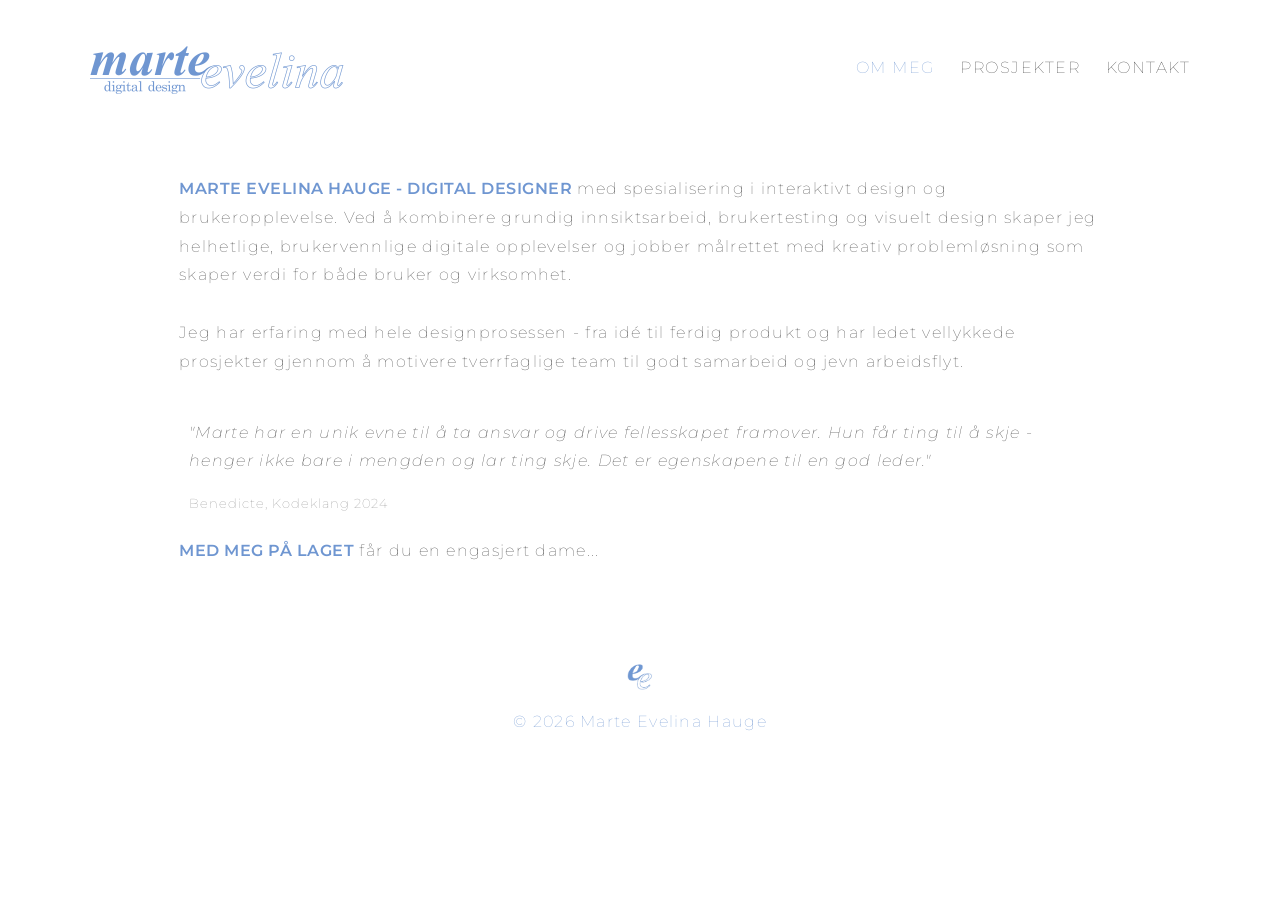
==== index.html @ 9aba0e66 "Initial portfolio upload" ====
<!DOCTYPE html>
<html lang="no">
<head>
  <meta charset="UTF-8">
  <meta name="viewport" content="width=device-width, initial-scale=1.0">
  <link href="https://fonts.googleapis.com/css2?family=Montserrat:wght@300;400;600&display=swap" rel="stylesheet">
  <title>marteevelina.no</title>
  <style>
    body {
      margin: 0;
      font-family: 'Montserrat', sans-serif;
      background: white;
      color: #333;
      font-weight: lighter;
      letter-spacing: 1.3px;
    }

    main{
      padding: 0 5%;
      margin-top: 15px;
    }

    h3 {
      font-weight: normal;
      color: #6F96D1;
      letter-spacing: 1.5px;
    }

    header {
      background: white;
      padding: 30px 90px 20px 90px;
      display: flex;
      justify-content: space-between;
      align-items: center;
      position: sticky;
      top: 0;
      z-index: 2;
    }

    nav a {
      margin-left: 20px;
      text-decoration: none;
      color: #333;
      font-weight: lighter;
      letter-spacing: 1.5px;
      transition: 0.3s;
    }

    nav a:hover {
      color: #6F96D1;
    }

    nav a.active {
      color: #6F96D1;
    }

    footer {
      text-align: center;
      padding: 20px;
      background: white;
      margin-top: 40px;
    }

    .intro-text {
      padding: 20px 10%;
    }

    .intro-text p {
      font-size: 1rem;
      line-height: 1.8;
    }

    .highlight {
      color: #6F96D1; /* samme blå tone */
      font-weight: 600;
      letter-spacing: 0.5px;
    }

    .quote-section {
      padding: 10px;
    }

    .quote-text {
      font-family: 'Montserrat', serif;
      font-style: italic;
      font-size: 1rem;
      line-height: 1.5;
    }

    .quote-author {
      display: block;
      margin-top: 20px;
      font-size: 0.8rem;
      letter-spacing: 1px;
      opacity: 0.6;
    }

  </style>
</head>
<body>

<header>
  <a href="index.html">
  <img src="images/melogo.png" alt="Logo" style="height: 70px;" >
  </a>
  <nav>
    <a href="index.html" class="active">OM MEG</a>
    <a href="projetcs.html">PROSJEKTER</a>
    <a href="contact.html">KONTAKT</a>
  </nav>
</header>

<main>
  <section class="intro-text" >
    <section>
      <p>
        <span class="highlight">MARTE EVELINA HAUGE - DIGITAL DESIGNER</span> 
        med spesialisering i interaktivt design og brukeropplevelse. Ved å kombinere grundig innsiktsarbeid, brukertesting og visuelt design skaper jeg helhetlige, 
        brukervennlige digitale opplevelser og jobber målrettet med kreativ problemløsning som skaper verdi for både bruker og virksomhet. <br> <br>
        Jeg har erfaring med hele designprosessen - 
        fra idé til ferdig produkt og har ledet vellykkede prosjekter gjennom å motivere tverrfaglige team til godt samarbeid og jevn arbeidsflyt.
      </p>
    </section>

    <section class="quote-section">
      <p class="quote-text">
        "Marte har en unik evne til å ta ansvar og drive fellesskapet framover. 
        Hun får ting til å skje - henger ikke bare i mengden og lar ting skje.
        Det er egenskapene til en god leder."
      </p>
      <span class="quote-author">Benedicte, Kodeklang 2024</span>
    </section>

    <section>
      <p>
        <span class="highlight">MED MEG PÅ LAGET</span>
        får du en engasjert dame...
      </p>
    </section>

  </section>

  <footer>
    <img src="images/mefavicon.png" alt="Logo" style="height: 30px;">
    <p style="color: #6F96D1;">© 2026 Marte Evelina Hauge</p>
  </footer>
</main>

</body>
</html>
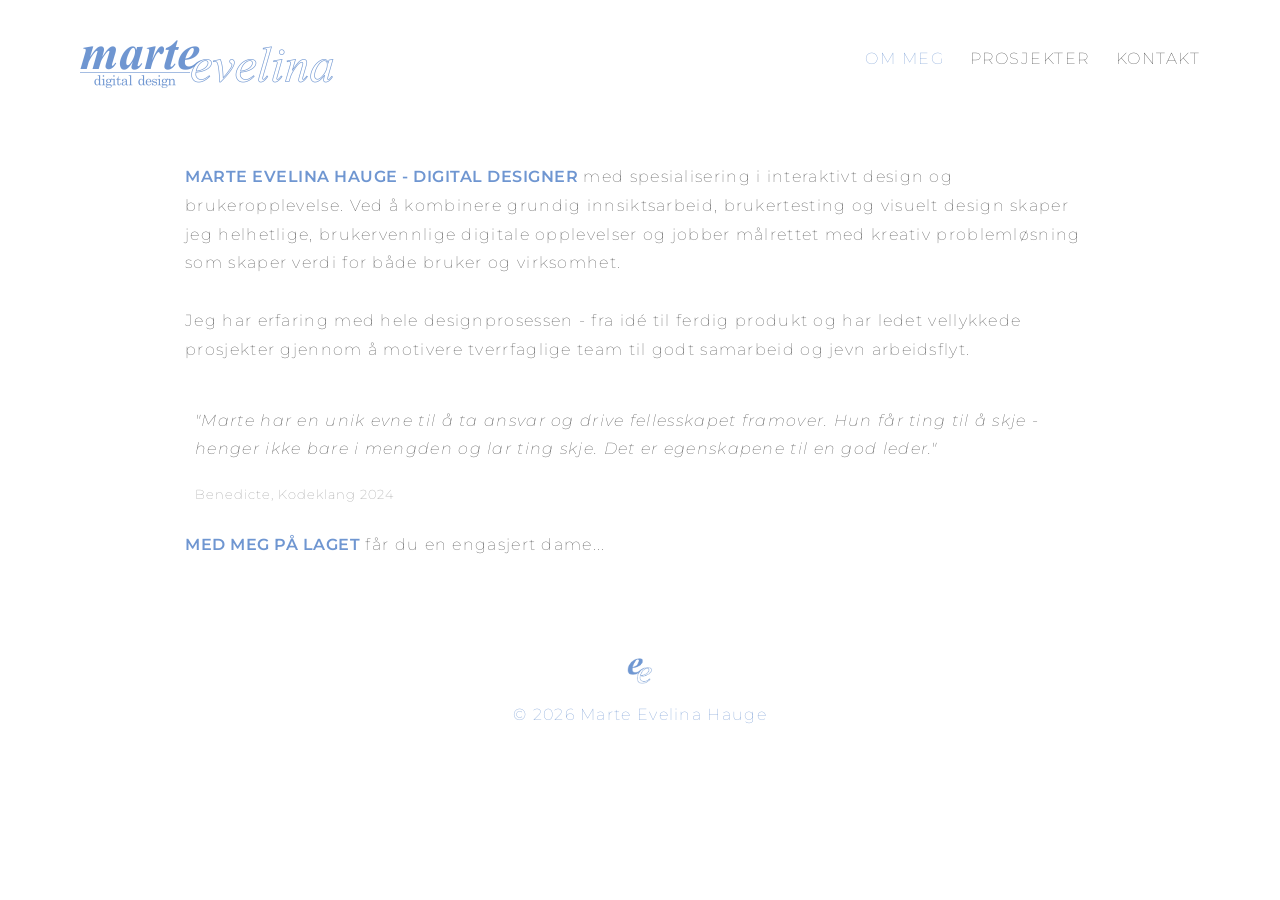
==== commit 3a50480f: "responsive version 1.0" ====
--- a/index.html
+++ b/index.html
@@ -1,5 +1,5 @@
 <!DOCTYPE html>
-<html lang="no">
+<html lang="no" class="no-js">
 <head>
   <meta charset="UTF-8">
   <meta name="viewport" content="width=device-width, initial-scale=1.0">
@@ -96,15 +96,20 @@
     }
 
   </style>
+  <link rel="stylesheet" href="css/responsive.css">
+  <script src="js/navigation.js" defer></script>
 </head>
 <body>
 
 <header>
-  <a href="index.html">
-  <img src="images/melogo.png" alt="Logo" style="height: 70px;" >
+  <a href="index.html" class="site-logo" aria-label="Til forsiden">
+  <img src="images/melogo.png" alt="Marte Evelina Hauge" width="255" height="70">
   </a>
-  <nav>
-    <a href="index.html" class="active">OM MEG</a>
+  <button class="nav-toggle" type="button" aria-label="Åpne meny" aria-controls="primary-navigation" aria-expanded="false">
+    <span class="nav-toggle-bars" aria-hidden="true"><span></span><span></span><span></span></span>
+  </button>
+  <nav id="primary-navigation" aria-label="Hovedmeny">
+    <a href="index.html" class="active" aria-current="page">OM MEG</a>
     <a href="projetcs.html">PROSJEKTER</a>
     <a href="contact.html">KONTAKT</a>
   </nav>
--- a/css/responsive.css
+++ b/css/responsive.css
@@ -0,0 +1,215 @@
+/*
+ * Responsiv layout for marteevelina.no
+ * Denne filen lastes etter sidens opprinnelige <style>-regler.
+ * Felles tilpasninger samles her, slik at designet er enkelt å vedlikeholde.
+ */
+
+:root {
+  --blue: #6f96d1;
+  --pale-blue: #eff3fc;
+  --text: #333;
+  --page-gutter: clamp(20px, 6.25vw, 90px);
+}
+
+*, *::before, *::after { box-sizing: border-box; }
+html { scroll-behavior: smooth; }
+body { min-width: 0; overflow-wrap: break-word; line-height: 1.65; }
+img, video, svg { max-width: 100%; height: auto; }
+img { display: block; }
+main, main > section { min-width: 0; }
+h1, h2, h3, h4, p { overflow-wrap: break-word; }
+a { text-underline-offset: .2em; }
+:focus-visible { outline: 3px solid var(--blue); outline-offset: 4px; }
+
+/* Felles toppmeny: originalt desktop-uttrykk, men fleksible sidemarger. */
+header {
+  padding: 24px var(--page-gutter) 18px;
+  gap: 24px;
+  z-index: 20;
+}
+header .site-logo { flex: 0 0 auto; display: inline-flex; align-items: center; }
+header .site-logo img { height: 70px; width: auto; max-width: min(36vw, 260px); }
+header nav { display: flex; align-items: center; gap: clamp(14px, 2vw, 28px); }
+header nav a { margin-left: 0; white-space: nowrap; }
+header nav a[aria-current="page"] { color: var(--blue); }
+.nav-toggle { display: none; }
+
+/* Prosjektintroduksjoner og prosess: bruk én konsekvent innholdsbredde. */
+.title-container { padding: 30px var(--page-gutter); }
+.title-container-content { gap: clamp(24px, 3vw, 44px); }
+.title-container-content-text,
+.title-container-content-img,
+.text-problem,
+.text-solution { min-width: 0; }
+.title-container-content-text,
+.title-container-content-img { flex: 1 1 0; width: auto; }
+.title-container-content-img img { width: 100%; height: auto; border-radius: 2px; }
+.prob-sol-container { margin: 28px var(--page-gutter); gap: clamp(24px, 3vw, 44px); }
+.prob-sol-container > div { flex: 1 1 0; width: auto; }
+.process-container { margin: 28px var(--page-gutter); }
+.process-container-split > * { min-width: 0; }
+.process-container img { max-width: 100%; height: auto; }
+.back-btn { display: inline-flex; align-items: center; min-height: 38px; }
+
+/* Prosjektoversikten: 3/2/1 kolonner i stedet for faste 400 px. */
+.projects {
+  width: min(100%, 1260px);
+  margin-inline: auto;
+  grid-template-columns: repeat(3, minmax(0, 1fr));
+  gap: clamp(18px, 2.4vw, 30px);
+}
+.projects .card {
+  width: 100%;
+  min-width: 0;
+  display: block;
+  text-decoration: none;
+  color: inherit;
+}
+.projects .card img { width: 100%; aspect-ratio: 5 / 3; object-fit: cover; }
+.projects .overlay { box-sizing: border-box; }
+.projects .card:focus-visible .overlay,
+.projects .card:focus-within .overlay { opacity: 1; }
+.projects .overlay h3 { line-height: 1.3; }
+.projects .overlay p { line-height: 1.6; }
+
+/* Sidene som allerede har egne sentrerte tekstfelt. */
+.intro-text { max-width: 1140px; margin-inline: auto; }
+.intro-text p { line-height: 1.8; }
+footer { padding-inline: 20px; }
+footer img { margin-inline: auto; }
+
+@media (max-width: 1100px) {
+  .projects { grid-template-columns: repeat(2, minmax(0, 1fr)); max-width: 850px; }
+  .intro-text { padding-inline: 6%; }
+}
+
+/* Nettbrett: stablet introduksjon, god lesebredde og færre marger. */
+@media (max-width: 900px) {
+  .title-container-content { flex-direction: column; align-items: stretch; gap: 16px; }
+  .title-container-content-text,
+  .title-container-content-img { width: 100%; flex: auto; }
+  .title-container-content-img { max-width: 760px; }
+  .process-container-split { flex-direction: column; gap: 16px; }
+  .prob-sol-container { flex-direction: column; gap: 10px; }
+  .prob-sol-container > div { flex: auto; width: 100%; }
+}
+
+/* Mobil: tastaturvennlig hamburgermeny og én prosjektkolonne. */
+@media (max-width: 767px) {
+  :root { --page-gutter: clamp(18px, 5vw, 32px); }
+  header {
+    padding: 12px var(--page-gutter);
+    gap: 14px;
+    min-height: 74px;
+    border-bottom: 1px solid #f2f2f2;
+  }
+  header .site-logo img { height: 52px; max-width: 200px; }
+  .nav-toggle {
+    display: inline-flex;
+    justify-content: center;
+    align-items: center;
+    width: 46px;
+    height: 46px;
+    margin-left: auto;
+    padding: 10px;
+    background: transparent;
+    color: var(--text);
+    border: 1px solid #d9e3f2;
+    border-radius: 8px;
+    cursor: pointer;
+  }
+  .nav-toggle-bars { display: flex; flex-direction: column; justify-content: center; gap: 5px; width: 23px; }
+  .nav-toggle-bars span { height: 2px; width: 100%; background: currentColor; border-radius: 2px; transition: transform .2s, opacity .2s; }
+  .nav-toggle[aria-expanded="true"] .nav-toggle-bars span:first-child { transform: translateY(7px) rotate(45deg); }
+  .nav-toggle[aria-expanded="true"] .nav-toggle-bars span:nth-child(2) { opacity: 0; }
+  .nav-toggle[aria-expanded="true"] .nav-toggle-bars span:last-child { transform: translateY(-7px) rotate(-45deg); }
+
+  header nav {
+    position: absolute;
+    inset: 100% 0 auto;
+    display: flex;
+    flex-direction: column;
+    align-items: stretch;
+    gap: 0;
+    padding: 8px var(--page-gutter) 14px;
+    background: white;
+    border-bottom: 1px solid #e5eaf3;
+    box-shadow: 0 12px 20px rgb(0 0 0 / 7%);
+    visibility: hidden;
+    opacity: 0;
+    pointer-events: none;
+    transform: translateY(-8px);
+    transition: opacity .2s ease, transform .2s ease, visibility .2s;
+  }
+  header nav.is-open {
+    visibility: visible;
+    opacity: 1;
+    pointer-events: auto;
+    transform: translateY(0);
+  }
+  header nav a {
+    display: block;
+    margin: 0;
+    padding: 14px 6px;
+    min-height: 48px;
+    border-bottom: 1px solid #f2f4f8;
+    white-space: normal;
+    font-size: .94rem;
+  }
+  header nav a:last-child { border-bottom: 0; }
+  main { margin-top: 12px; }
+  .title-container { padding-block: 16px 25px; }
+  .title-container-content { padding-top: 12px; }
+  .title-container-content-text h3 { margin-top: 8px; }
+  .process-container, .prob-sol-container { margin-block: 28px; }
+  .intro-text { padding: 12px 2%; }
+  .intro-text p { line-height: 1.75; }
+  .quote-section { padding-inline: 2px; }
+  .projects { grid-template-columns: minmax(0, 1fr); gap: 24px; width: min(100%, 500px); }
+  .projects .card { border-radius: 14px; }
+  footer { margin-top: 30px; padding-block: 20px; font-size: .85rem; }
+}
+
+/* Berøringsskjermer: ikke skjul prosjekttitler bak hover. */
+@media (hover: none), (pointer: coarse) {
+  .projects .card { background: var(--pale-blue); }
+  .projects .card img { transition: none; }
+  .projects .card:hover img { transform: none; }
+  .projects .overlay {
+    position: static;
+    inset: auto;
+    opacity: 1;
+    transform: none;
+    background: var(--pale-blue);
+    color: var(--text);
+    padding: 16px 18px 19px;
+    min-height: 0;
+    text-align: left;
+    transition: none;
+  }
+  .projects .overlay h3 { color: var(--blue) !important; margin: 0 0 6px; }
+  .projects .overlay p { margin: 0; font-size: .85rem; }
+}
+
+@media (max-width: 430px) {
+  body { letter-spacing: .45px; font-size: 15px; }
+  header .site-logo img { height: 45px; max-width: 175px; }
+  .title-container-content-text p,
+  .process-container p,
+  .prob-sol-container p { line-height: 1.75; }
+  .title-container h3, .process-container h3, .prob-sol-container h3 { letter-spacing: 1px; }
+  .website-btn { display: inline-block; max-width: 100%; }
+}
+
+@media (prefers-reduced-motion: reduce) {
+  html { scroll-behavior: auto; }
+  *, *::before, *::after { transition-duration: .01ms !important; animation-duration: .01ms !important; }
+}
+
+/* Når JavaScript er avslått, skal navigasjonen fortsatt være tilgjengelig. */
+@media (max-width: 767px) {
+  .no-js header nav { visibility: visible; opacity: 1; pointer-events: auto; position: static; transform: none; box-shadow: none; }
+  .no-js header { flex-wrap: wrap; }
+  .no-js header nav { flex: 1 0 100%; }
+  .no-js .nav-toggle { display: none; }
+}
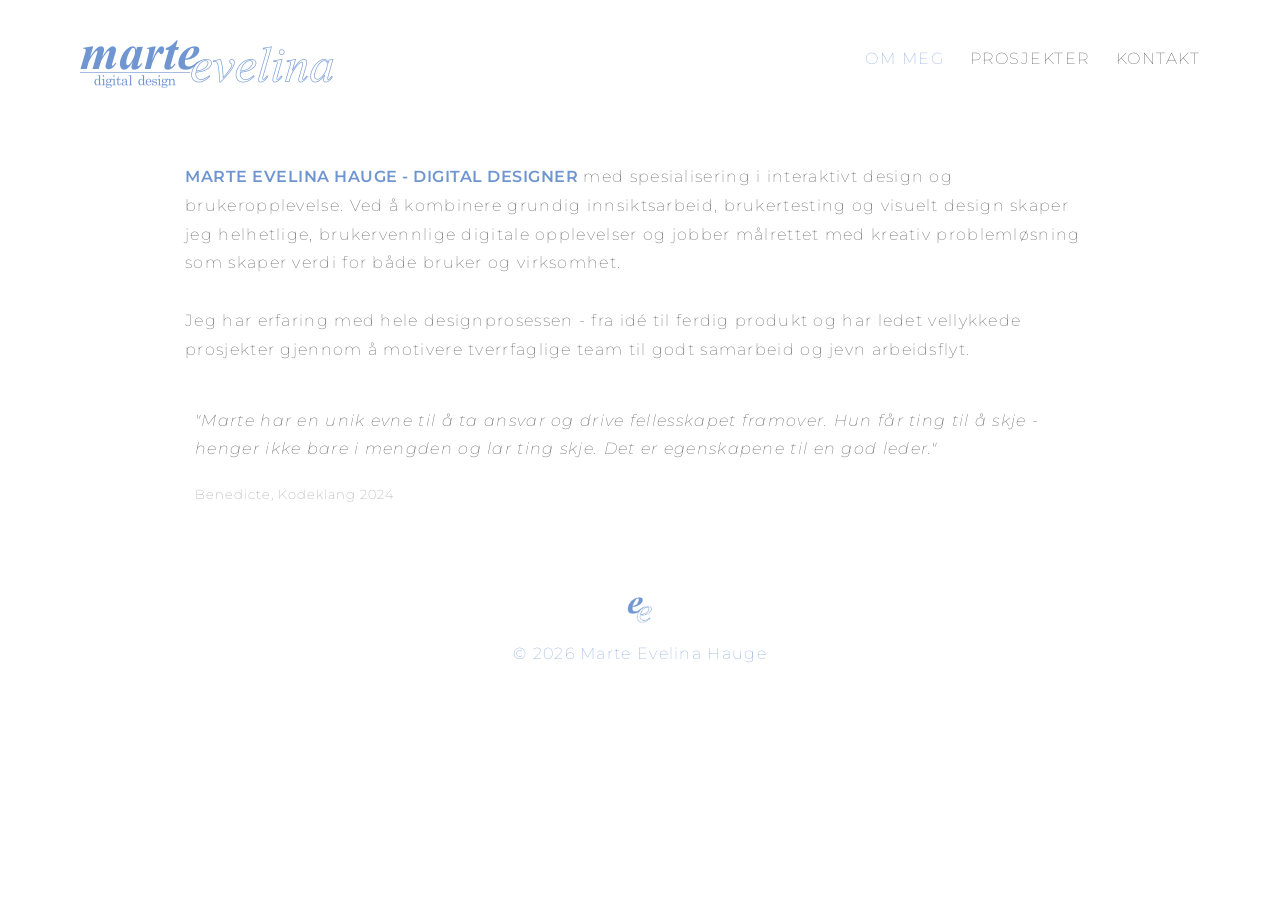
==== commit fb4b8de5: "responsive version Endret småting" ====
--- a/index.html
+++ b/index.html
@@ -136,12 +136,12 @@
       <span class="quote-author">Benedicte, Kodeklang 2024</span>
     </section>
 
-    <section>
+    <!-- <section>
       <p>
         <span class="highlight">MED MEG PÅ LAGET</span>
-        får du en engasjert dame...
+        ...
       </p>
-    </section>
+    </section> -->
 
   </section>
 
--- a/css/responsive.css
+++ b/css/responsive.css
@@ -101,7 +101,6 @@
     padding: 12px var(--page-gutter);
     gap: 14px;
     min-height: 74px;
-    border-bottom: 1px solid #f2f2f2;
   }
   header .site-logo img { height: 52px; max-width: 200px; }
   .nav-toggle {
@@ -113,8 +112,8 @@
     margin-left: auto;
     padding: 10px;
     background: transparent;
-    color: var(--text);
-    border: 1px solid #d9e3f2;
+    color: #6F96D1;
+    border: none;
     border-radius: 8px;
     cursor: pointer;
   }
